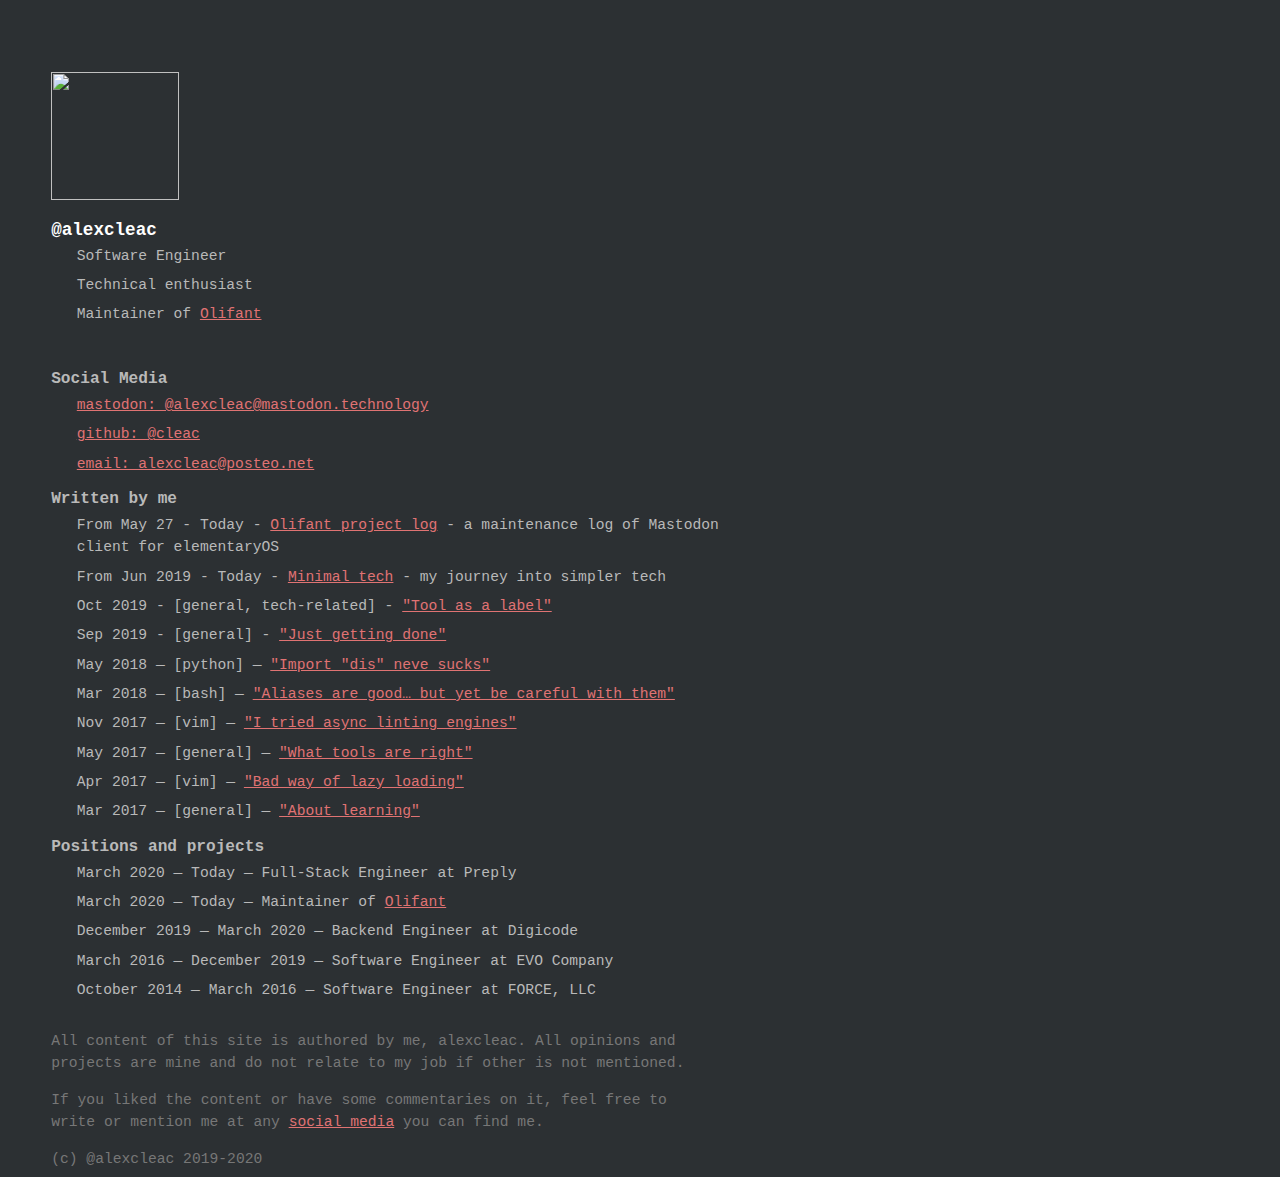
==== index.html @ 86986301 "Update blog" ====
<!doctype html>
<html>
  <head>
    <meta charset="utf-8">
    <meta name="viewport" content="width=device-width, initial-scale=1.0">
    <title>@alexcleac</title>
    <link href="/res/stylesheet.css" rel="stylesheet">
    <link rel="preload" href="/res/alexcleac.png">
  </head>
  <body>
    <content>
      <img class="ava" src="/res/alexcleac.png">
      <h1 id="about">@alexcleac</h1>
      <ul>
        <li>Software Engineer</li>
        <li>Technical enthusiast</li>
        <li>Maintainer of <a href="https://github.com/cleac/olifant">Olifant</a></li>
      </ul>
      <br/>
      <h2 id="social">Social Media</h1>
      <ul>
        <li><a rel="me" href="https://mastodon.technology/@alexcleac">mastodon: @alexcleac@mastodon.technology</a></li>
        <li><a rel="me" href="https://github.com/cleac">github: @cleac</a></li>
        <li><a rel="email" href=mailto:alexcleac@posteo.net">email: alexcleac@posteo.net</a></li>
      </ul>
      <h2 id="writing">Written by me</h2>
      <ul>
        <li>
          From May 27 - Today -
          <a href="./olifant.html">Olifant project log</a>
          - a maintenance log of Mastodon client for elementaryOS
        </li>
        <li>
          From Jun 2019 - Today -
          <a href="./minimal-tech.html">Minimal tech</a>
          - my  journey into simpler tech
        </li>
        <li>
          Oct 2019 - [general, tech-related] -
          <a href="https://write.as/alexcleac/tool-as-label">"Tool as a label"</a>
        </li>
        <li>
          Sep 2019 - [general] -
          <a href="https://write.as/alexcleac/just-getting-done">"Just getting done"</a>
        </li>
        <li>
          May 2018 — [python] —
          <a href="https://medium.com/@alexcleac/import-dis-never-sucks-bfd027301a03">"Import "dis" neve sucks"</a>
        </li>
        <li>
          Mar 2018 — [bash] —
          <a href="https://medium.com/@alexcleac/aliases-are-good-but-yet-be-careful-with-them-6f86e440f3b4">"Aliases are good… but yet be careful with them"</a>
        </li>
        <li>
          Nov 2017 — [vim] —
          <a href="https://medium.com/@alexcleac/i-tried-async-linting-engines-f2ea094a2d515">"I tried async linting engines"</a>
        </li>
        <li>
          May 2017 — [general] —
          <a href="https://medium.com/@alexcleac/what-tools-are-right-6e7ac31d6e45">"What tools are right"</a>
        </li>
        <li>
          Apr 2017 — [vim] —
          <a href="https://medium.com/@alexcleac/bad-way-of-lazy-loading-f46654dd7dbe">"Bad way of lazy loading"</a>
        </li>
        <li>
          Mar 2017 — [general] —
          <a href="https://medium.com/@alexcleac/about-learning-d7982376123a">"About learning"</a>
        </li>
      </ul>
      <h2 id="work-history">Positions and projects</h2>
      <ul>
        <li>
          March 2020 — Today — Full-Stack Engineer at Preply
        </li>
        <li>
          March 2020 — Today — Maintainer of <a href="https://github.com/cleac/olifant">Olifant</a>
        </li>
        <li>
          December 2019 — March 2020 — Backend Engineer at Digicode
        </li>
        <li>
          March 2016 — December 2019 — Software Engineer at EVO Company
        </li>
        <li>
          October 2014 — March 2016 — Software Engineer at FORCE, LLC
        </li>
      </ul>
    </content>
    <footer>
      <p>
        All content of this site is authored by me, alexcleac. All opinions and
        projects are mine and do not relate to my job if other is not mentioned.
      </p>
      <p>
        If you liked the content or have some commentaries on it, feel free to
        write or mention me at any <a href="/index.html#social">social
        media</a> you can find me.
      </p>
      (c) @alexcleac 2019-2020
    </footer>
  </body>
</html>
---- res/stylesheet.css ----
body {
  background: #2c3033;
  color: #B9B9B9;
  font-family: monospace;
  font-size: 11pt;
  margin-top: 8vh;
  margin-left: 4vw;
  line-height: 1.5em;
}

h1, h2 {
  font-weight: bold;
  margin-bottom: 4px;
}

h1 {
  font-size: 1.2em;
  color: #FFF;
}

h2 {
  font-size: 1.1em;
}

a {
  color: #e07373;
}

a:hover {
  color: #a54747;
}

ul li {
  display: block;
  list-style-type: none;
  margin-bottom: .5em;
  max-width: 650px;
}

li {
  margin-bottom: .5em;
  max-width: 650px;
}

pre.code {
  background: #222;
  max-width: 800px;
  width: wrap;
  padding: 1em;
  padding-left: 4vw;
  margin-left: -4vw;
  overflow-x: auto;
}

ul {
  margin-top: 0px;
  margin-bottom: 0px;
  margin-left: 2vw;
  padding-inline-start: 0px;
  -webkit-padding-start: 0px;
  padding-start: 0px;
  max-width: 650px;
}

p {
  max-width: 650px;
  margin-left: 2vw;
}

img.ava {
  width: 128px;
  height: 128px;
}

img.ava.ava-small {
  width: 48px;
  height: 48px;
}

header .ava {
  float: left;
}

header .name {
  float: left;
  vertical-align: middle;
  line-height: 48px;
  margin-left: 8px;
  font-size: 1.1em;
}

header {
  display: inline-block;
  width: 100%;
}

a h1, a h2, a h3, a h4 {
  text-decoration: underline;
}
footer {
  margin-top: 2em;
  color: #777;
}

footer p {
  margin-left: 0;
  margin-bottom: 1em;
}
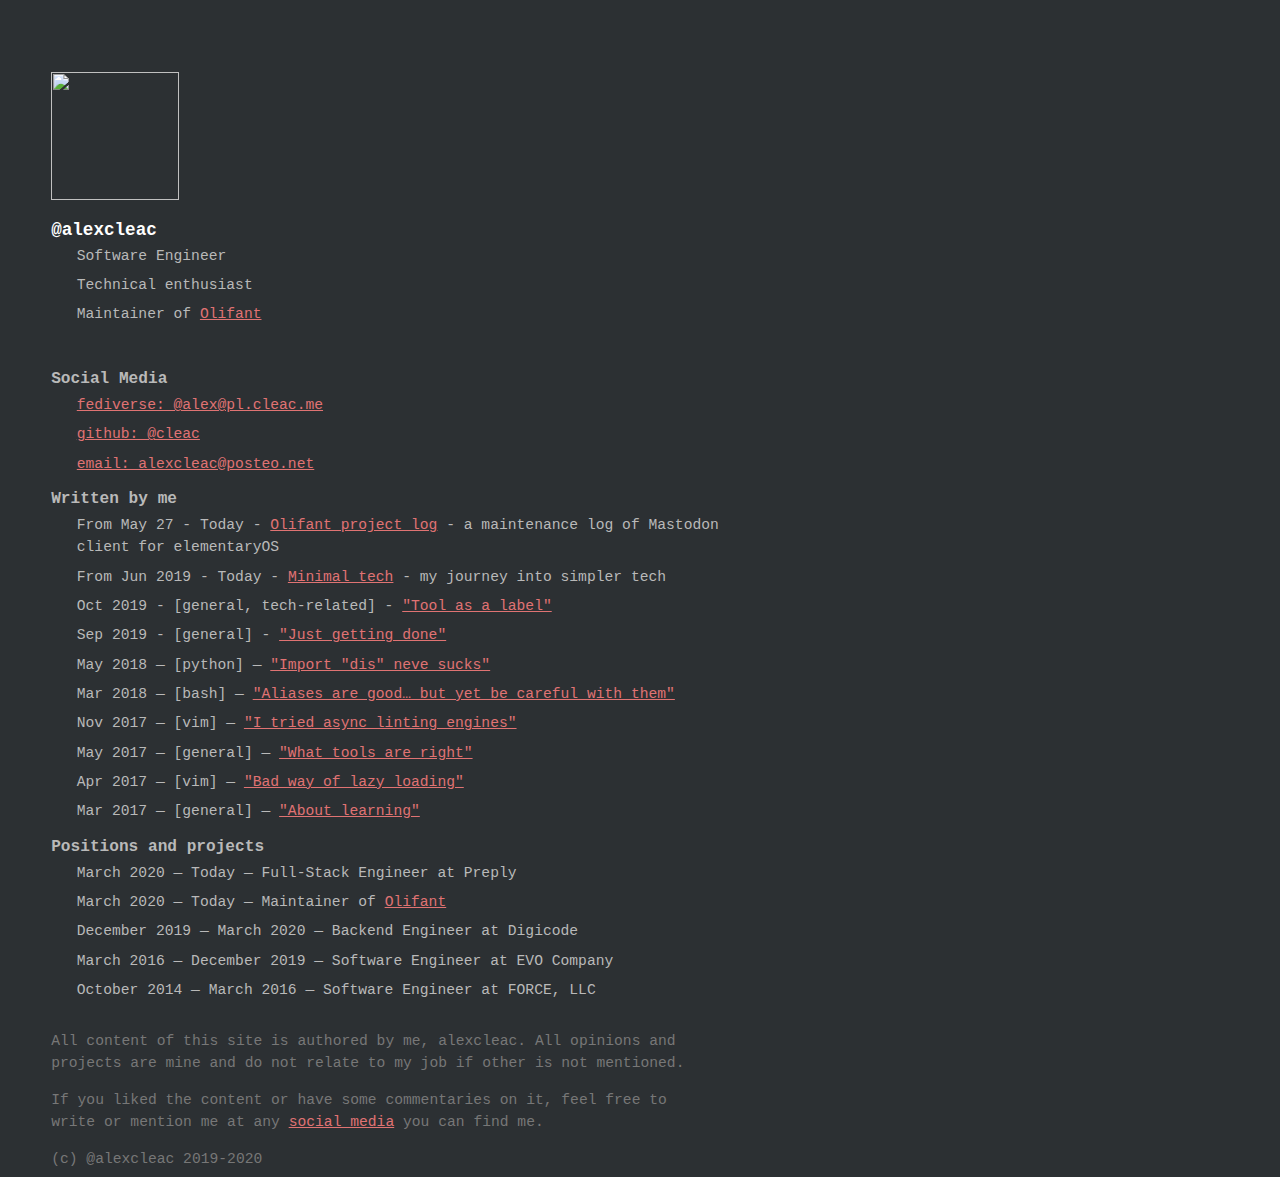
==== commit ad5da68f: "Update Fediverse handle" ====
--- a/index.html
+++ b/index.html
@@ -19,7 +19,7 @@
       <br/>
       <h2 id="social">Social Media</h1>
       <ul>
-        <li><a rel="me" href="https://mastodon.technology/@alexcleac">mastodon: @alexcleac@mastodon.technology</a></li>
+        <li><a rel="me" href="https://pl.cleac.me/alex">fediverse: @alex@pl.cleac.me</a></li>
         <li><a rel="me" href="https://github.com/cleac">github: @cleac</a></li>
         <li><a rel="email" href=mailto:alexcleac@posteo.net">email: alexcleac@posteo.net</a></li>
       </ul>
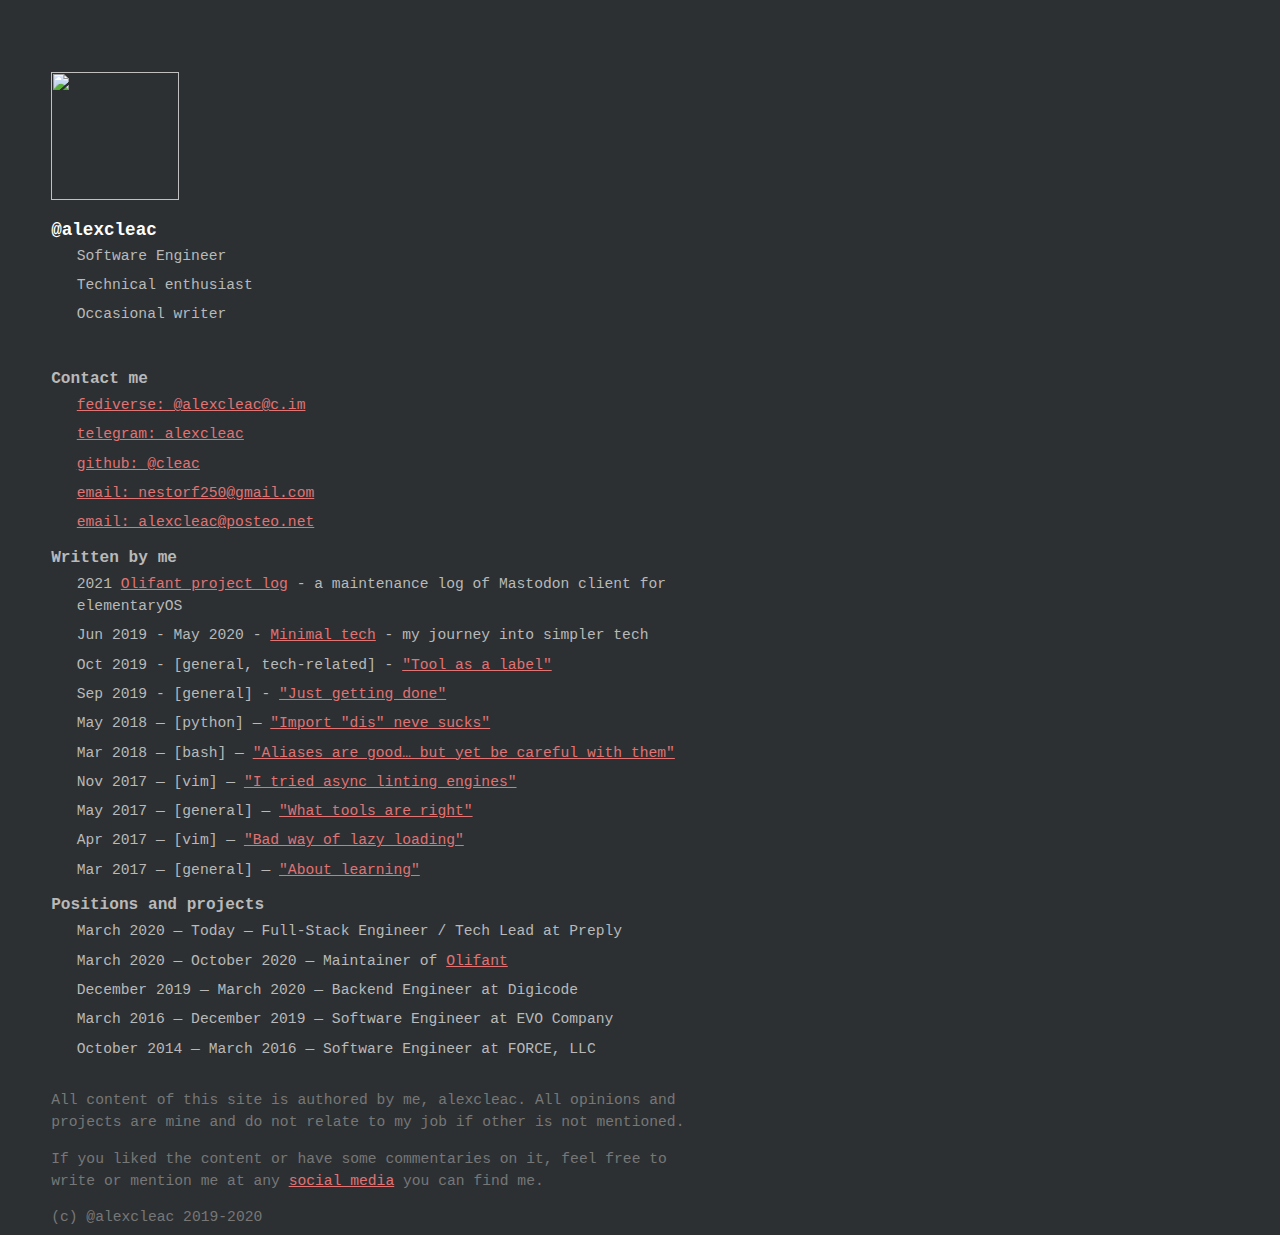
==== commit a1507b89: "Various small updates" ====
--- a/index.html
+++ b/index.html
@@ -14,24 +14,26 @@
       <ul>
         <li>Software Engineer</li>
         <li>Technical enthusiast</li>
-        <li>Maintainer of <a href="https://github.com/cleac/olifant">Olifant</a></li>
+        <li>Occasional writer</li>
       </ul>
       <br/>
-      <h2 id="social">Social Media</h1>
+      <h2 id="social">Contact me</h1>
       <ul>
-        <li><a rel="me" href="https://pl.cleac.me/alex">fediverse: @alex@pl.cleac.me</a></li>
+        <li><a rel="me" href="https://c.im/@alexcleac">fediverse: @alexcleac@c.im</a></li>
+        <li><a rel="me" href="https://t.me/alexcleac">telegram: alexcleac</a></li>
         <li><a rel="me" href="https://github.com/cleac">github: @cleac</a></li>
+        <li><a rel="email" href=mailto:alexcleac@posteo.net">email: nestorf250@gmail.com</a></li>
         <li><a rel="email" href=mailto:alexcleac@posteo.net">email: alexcleac@posteo.net</a></li>
       </ul>
       <h2 id="writing">Written by me</h2>
       <ul>
         <li>
-          From May 27 - Today -
+          2021
           <a href="./olifant.html">Olifant project log</a>
           - a maintenance log of Mastodon client for elementaryOS
         </li>
         <li>
-          From Jun 2019 - Today -
+          Jun 2019 - May 2020 -
           <a href="./minimal-tech.html">Minimal tech</a>
           - my  journey into simpler tech
         </li>
@@ -71,10 +73,10 @@
       <h2 id="work-history">Positions and projects</h2>
       <ul>
         <li>
-          March 2020 — Today — Full-Stack Engineer at Preply
+          March 2020 — Today — Full-Stack Engineer / Tech Lead at Preply
         </li>
         <li>
-          March 2020 — Today — Maintainer of <a href="https://github.com/cleac/olifant">Olifant</a>
+          March 2020 — October 2020 — Maintainer of <a href="https://github.com/cleac/olifant">Olifant</a>
         </li>
         <li>
           December 2019 — March 2020 — Backend Engineer at Digicode
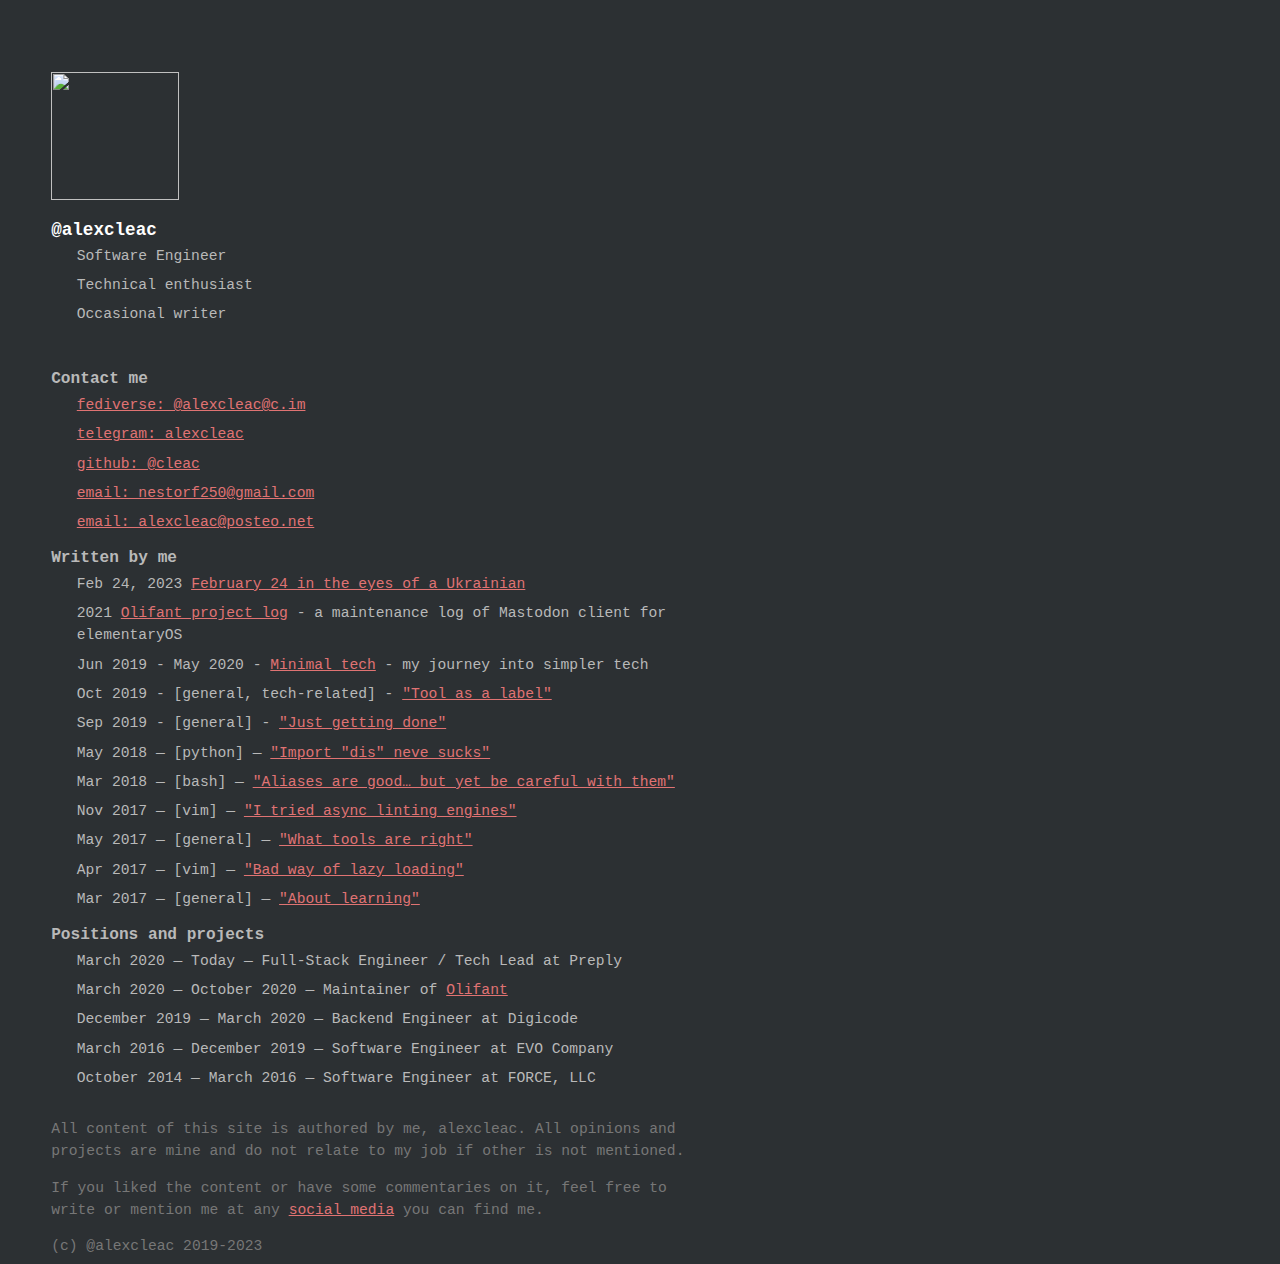
==== commit 053fd62b: "Write a piece on 24th of February" ====
--- a/index.html
+++ b/index.html
@@ -3,7 +3,7 @@
   <head>
     <meta charset="utf-8">
     <meta name="viewport" content="width=device-width, initial-scale=1.0">
-    <title>@alexcleac</title>
+    <title>@alexcleac </title>
     <link href="/res/stylesheet.css" rel="stylesheet">
     <link rel="preload" href="/res/alexcleac.png">
   </head>
@@ -22,11 +22,18 @@
         <li><a rel="me" href="https://c.im/@alexcleac">fediverse: @alexcleac@c.im</a></li>
         <li><a rel="me" href="https://t.me/alexcleac">telegram: alexcleac</a></li>
         <li><a rel="me" href="https://github.com/cleac">github: @cleac</a></li>
-        <li><a rel="email" href=mailto:alexcleac@posteo.net">email: nestorf250@gmail.com</a></li>
-        <li><a rel="email" href=mailto:alexcleac@posteo.net">email: alexcleac@posteo.net</a></li>
+        <li><a rel="email" href=mailto:nestorf250@gmail.com>email: nestorf250@gmail.com</a></li>
+        <li><a rel="email" href=mailto:alexcleac@posteo.net>email: alexcleac@posteo.net</a></li>
       </ul>
       <h2 id="writing">Written by me</h2>
       <ul>
+	<li>
+	  Feb 24, 2023
+	  <a href="./posts/2023-02-24-feb-24-in-eyes-of-ukrainian.html">
+	  February 24 in the eyes of a Ukrainian
+	  </a>
+
+	</li>
         <li>
           2021
           <a href="./olifant.html">Olifant project log</a>
@@ -99,7 +106,7 @@
         write or mention me at any <a href="/index.html#social">social
         media</a> you can find me.
       </p>
-      (c) @alexcleac 2019-2020
+      (c) @alexcleac 2019-2023
     </footer>
   </body>
 </html>
--- a/res/stylesheet.css
+++ b/res/stylesheet.css
@@ -107,3 +107,9 @@
   margin-bottom: 1em;
 }
 
+content.longread {
+  font-family: sans;
+  font-size: 13pt;
+  color: #D2D2D2;
+}
+
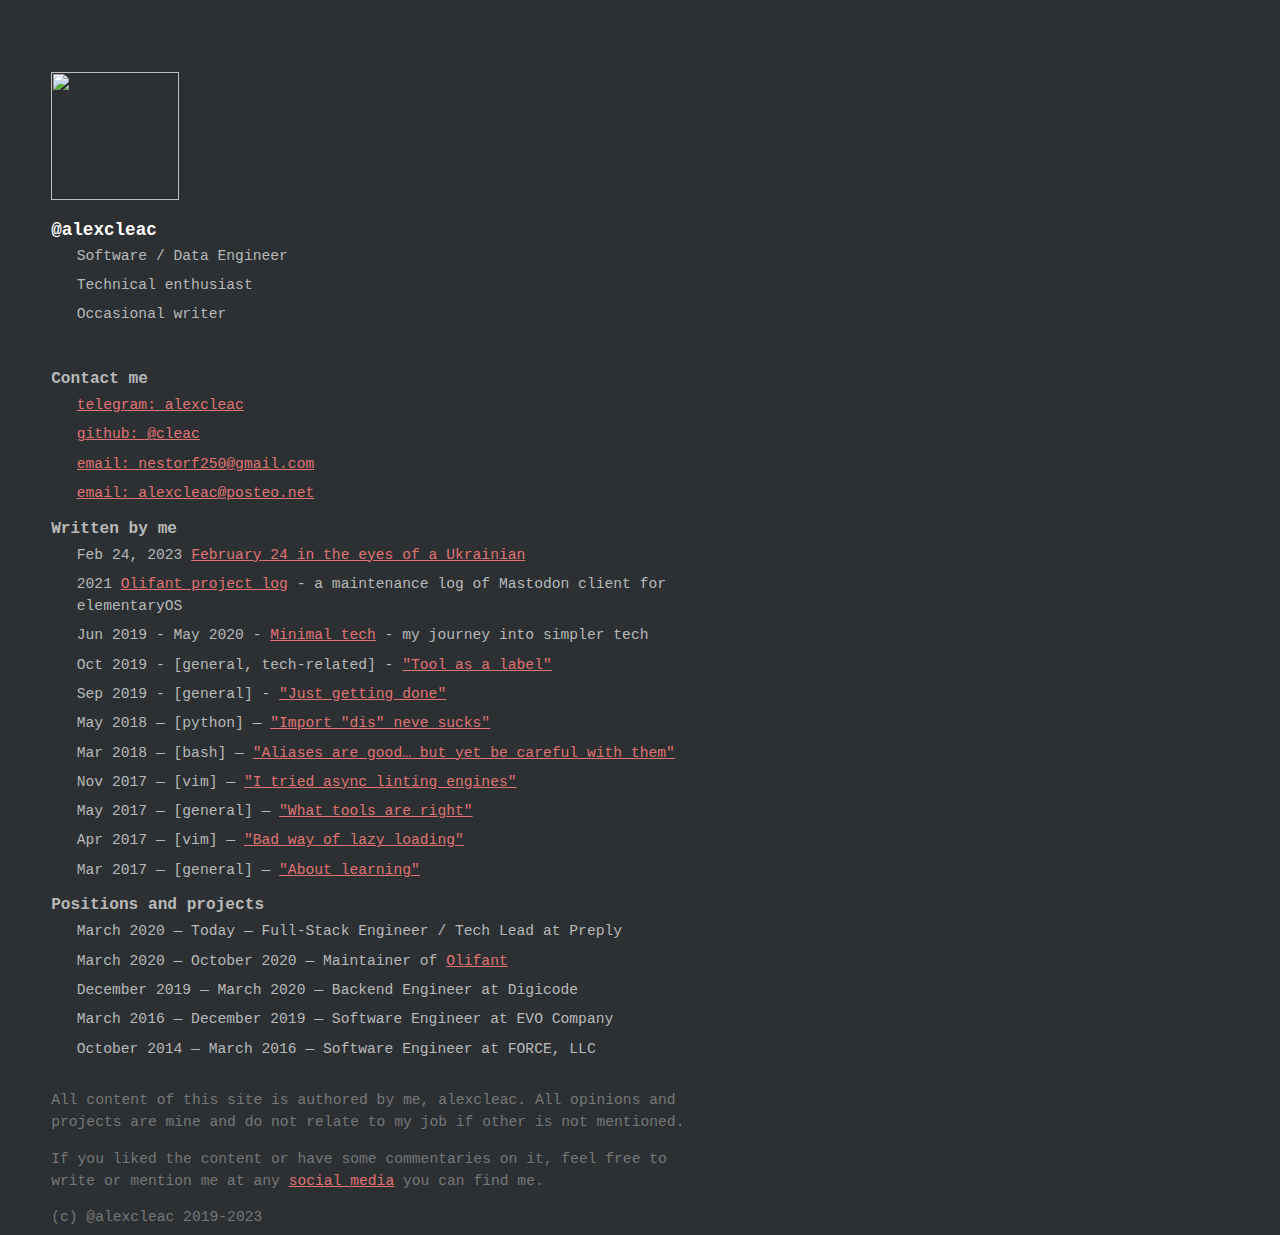
==== commit dc7c6306: "Remove fediverse link: I do not have an aacount any more" ====
--- a/index.html
+++ b/index.html
@@ -12,14 +12,13 @@
       <img class="ava" src="/res/alexcleac.png">
       <h1 id="about">@alexcleac</h1>
       <ul>
-        <li>Software Engineer</li>
+        <li>Software / Data Engineer</li>
         <li>Technical enthusiast</li>
         <li>Occasional writer</li>
       </ul>
       <br/>
       <h2 id="social">Contact me</h1>
       <ul>
-        <li><a rel="me" href="https://c.im/@alexcleac">fediverse: @alexcleac@c.im</a></li>
         <li><a rel="me" href="https://t.me/alexcleac">telegram: alexcleac</a></li>
         <li><a rel="me" href="https://github.com/cleac">github: @cleac</a></li>
         <li><a rel="email" href=mailto:nestorf250@gmail.com>email: nestorf250@gmail.com</a></li>
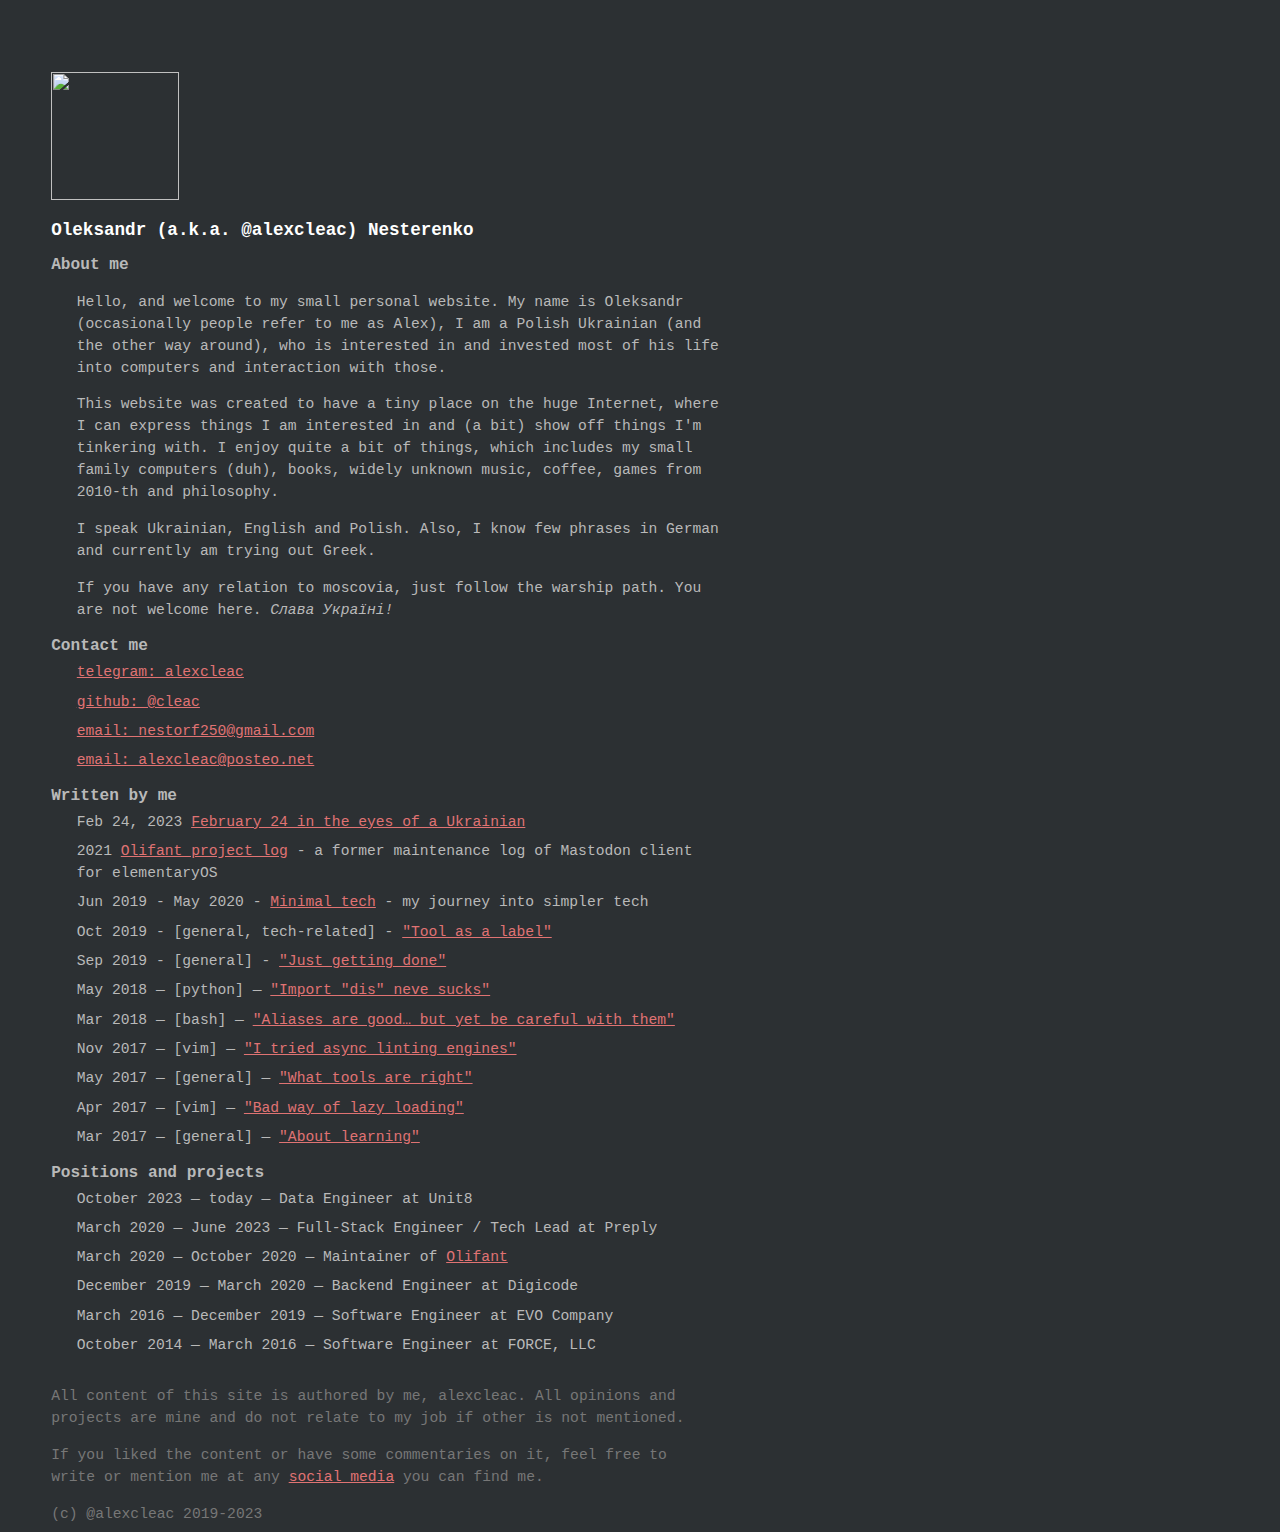
==== commit 2cb9f826: "First stage of redoing my personal website" ====
--- a/index.html
+++ b/index.html
@@ -10,14 +10,30 @@
   <body>
     <content>
       <img class="ava" src="/res/alexcleac.png">
-      <h1 id="about">@alexcleac</h1>
-      <ul>
-        <li>Software / Data Engineer</li>
-        <li>Technical enthusiast</li>
-        <li>Occasional writer</li>
-      </ul>
-      <br/>
-      <h2 id="social">Contact me</h1>
+      <h1 id="about">Oleksandr (a.k.a. @alexcleac) Nesterenko</h1>
+      <h2 id="about-me">About me</h2>
+        <p>
+          Hello, and welcome to my small personal website. My name is Oleksandr
+          (occasionally people refer to me as Alex), I am a Polish Ukrainian
+          (and the other way around), who is interested in and invested most of
+          his life into computers and interaction with those.
+        </p>
+        <p>
+          This website was created to have a tiny place on the huge Internet,
+          where I can express things I am interested in and (a bit) show off
+          things I'm tinkering with. I enjoy quite a bit of things, which
+          includes my small family computers (duh), books, widely unknown
+          music, coffee, games from 2010-th and philosophy.
+        </p>
+        <p>
+          I speak Ukrainian, English and Polish. Also, I know few phrases in
+          German and currently am trying out Greek.
+        </p>
+        <p>
+          If you have any relation to moscovia, just follow the warship path.
+          You are not welcome here. <em>Слава Україні!</em>
+        </p>
+      <h2 id="social">Contact me</h2>
       <ul>
         <li><a rel="me" href="https://t.me/alexcleac">telegram: alexcleac</a></li>
         <li><a rel="me" href="https://github.com/cleac">github: @cleac</a></li>
@@ -31,12 +47,11 @@
 	  <a href="./posts/2023-02-24-feb-24-in-eyes-of-ukrainian.html">
 	  February 24 in the eyes of a Ukrainian
 	  </a>
-
 	</li>
         <li>
           2021
           <a href="./olifant.html">Olifant project log</a>
-          - a maintenance log of Mastodon client for elementaryOS
+          - a former maintenance log of Mastodon client for elementaryOS
         </li>
         <li>
           Jun 2019 - May 2020 -
@@ -79,7 +94,10 @@
       <h2 id="work-history">Positions and projects</h2>
       <ul>
         <li>
-          March 2020 — Today — Full-Stack Engineer / Tech Lead at Preply
+          October 2023 — today —  Data Engineer at Unit8
+        </li>
+        <li>
+          March 2020 — June 2023 — Full-Stack Engineer / Tech Lead at Preply
         </li>
         <li>
           March 2020 — October 2020 — Maintainer of <a href="https://github.com/cleac/olifant">Olifant</a>
--- a/res/stylesheet.css
+++ b/res/stylesheet.css
@@ -107,9 +107,3 @@
   margin-bottom: 1em;
 }
 
-content.longread {
-  font-family: sans;
-  font-size: 13pt;
-  color: #D2D2D2;
-}
-
